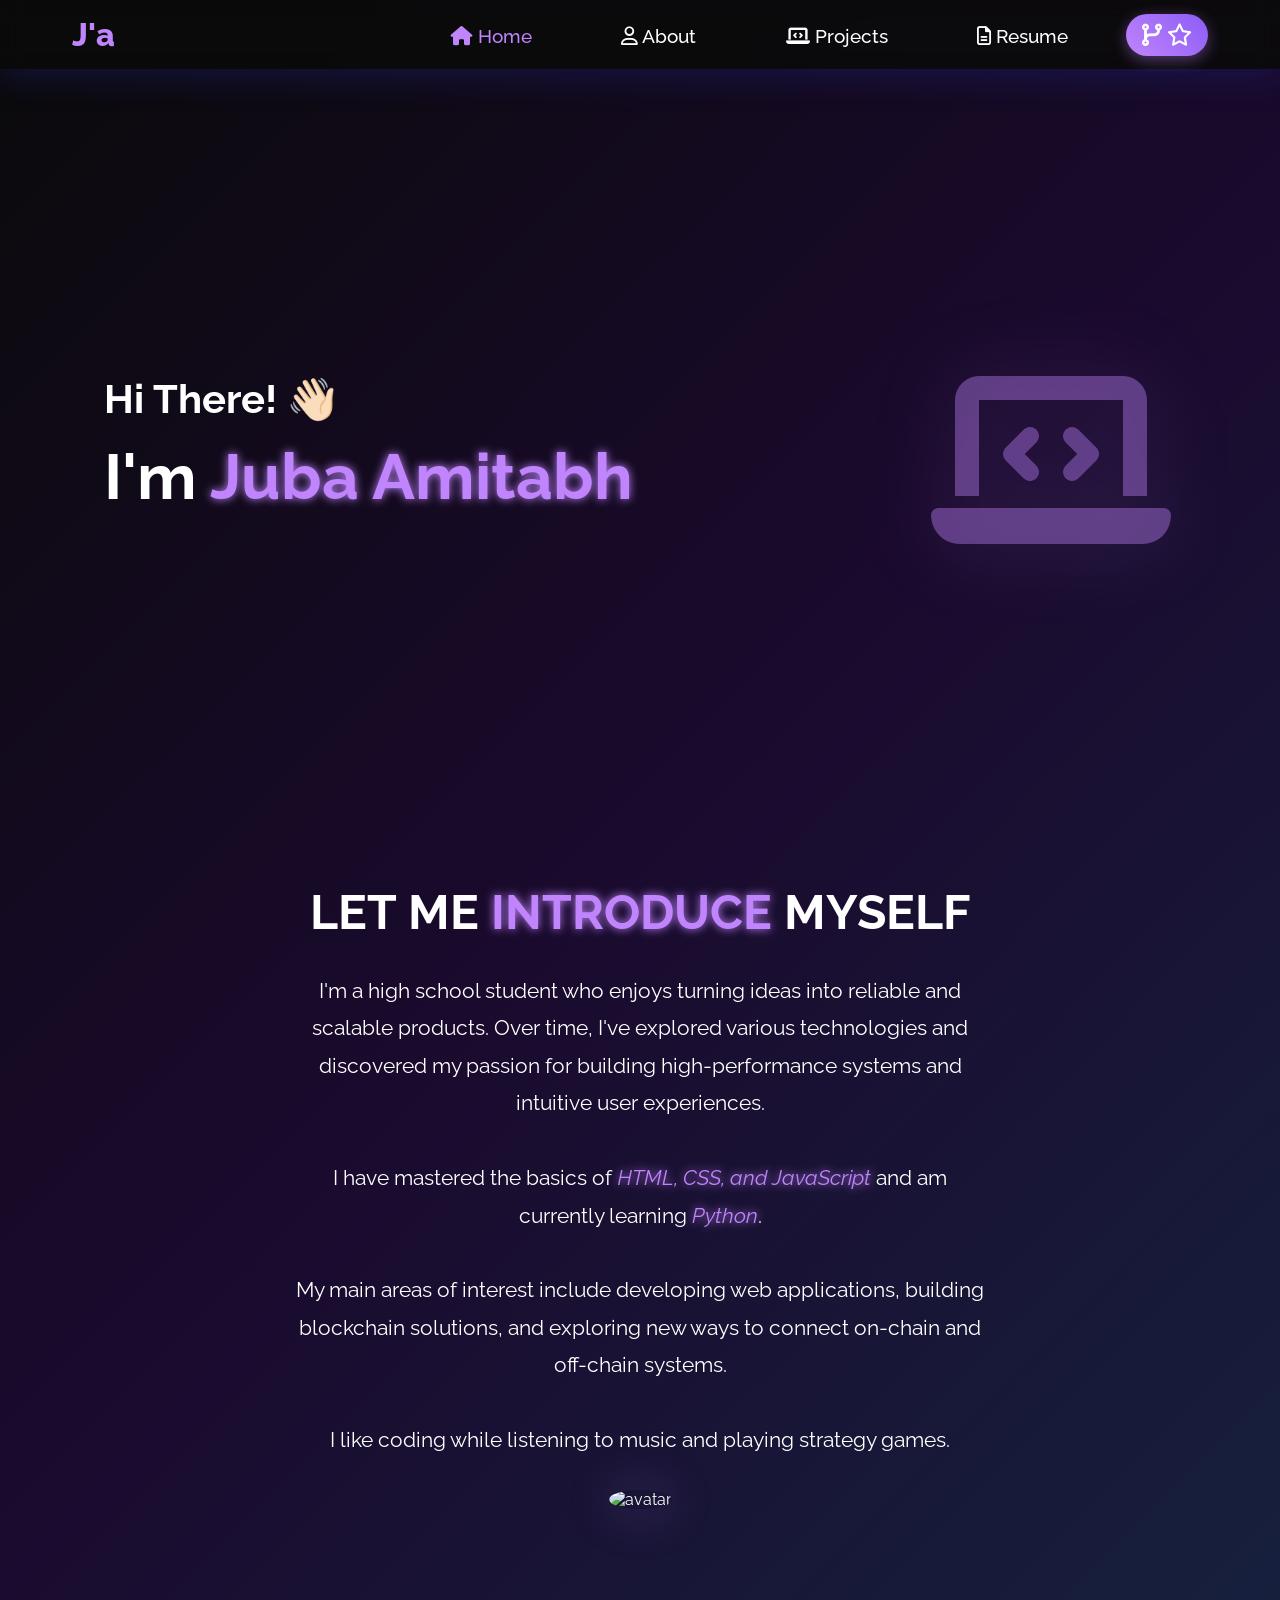
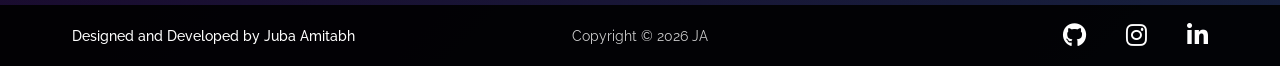
==== index.html @ d6863b4c "Update index.html" ====
<!DOCTYPE html>
<html lang="en">
<head>
    <meta charset="UTF-8">
    <meta name="viewport" content="width=device-width, initial-scale=1.0">
    <title>Juba Amitabh | Portfolio</title>
    <link href="https://fonts.googleapis.com/css2?family=Raleway:wght@400;500;600;700;800&family=Fira+Code:wght@400;500&display=swap" rel="stylesheet">
    <link rel="stylesheet" href="https://cdnjs.cloudflare.com/ajax/libs/font-awesome/6.4.0/css/all.min.css">
    <link rel="stylesheet" href="style.css">
</head>
<body>
    <div id="particles-js"></div>

    <nav id="navbar">
<div class="nav-container">
            <a href="#" class="brand" onclick="navigateTo('home')">J'a</a>
            <button class="hamburger" id="hamburger" aria-label="Toggle Menu">
                <span></span>
                <span></span>
                <span></span>
            </button>
            <ul class="nav-links">
                <li><a href="#" onclick="navigateTo('home')" class="nav-item active"><i class="fas fa-home"></i> Home</a></li>
                <li><a href="#" onclick="navigateTo('about')" class="nav-item"><i class="far fa-user"></i> About</a></li>
                <li><a href="#" onclick="navigateTo('projects')" class="nav-item"><i class="fas fa-laptop-code"></i> Projects</a></li>
                <li><a href="#" onclick="navigateTo('resume')" class="nav-item"><i class="far fa-file-alt"></i> Resume</a></li>
                <li>
                    <a href="https://github.com/jubaamitabh" target="_blank" class="fork-btn">
                        <i class="fas fa-code-branch"></i> <i class="far fa-star"></i>
                    </a>
                </li>
            </ul>
        </div>
    </nav>

    <main id="main-content">
        <section id="home" class="page-section active">
            <div class="hero-container">
                <div class="hero-text">
                    <h2 class="greeting">Hi There! <span class="wave">👋🏻</span></h2>
                    <h1 class="name">I'm <strong class="purple">Juba Amitabh</strong></h1>
                    <div class="typewriter-container">
                        <span id="typed-text" class="purple"></span>
                    </div>
                </div>
                <div class="hero-image">
                    <i class="fas fa-laptop-code"></i>
                </div>

            </div>
            <div class="intro-section">
                <div class="intro-content">
                    <div class="intro-text">
                        <h1 class="section-title">LET ME <strong class="purple">INTRODUCE</strong> MYSELF</h1>
                        <p class="intro-desc">
                            I'm a high school student who enjoys turning ideas into reliable and scalable products. Over time, I've explored various technologies and discovered my passion for building high-performance systems and intuitive user experiences.
                            <br><br>I have mastered the basics of<i class="purple"> HTML, CSS, and JavaScript </i>and am currently learning<i class="purple"> Python</i>.
                            <br><br>My main areas of interest include developing web applications, building blockchain solutions, and exploring new ways to connect on-chain and off-chain systems.
                            <br><br>I like coding while listening to music and playing strategy games.
                        </p>
                    </div>
                    <div class="intro-avatar">
                        <img src="https://i.pinimg.com/736x/cb/42/a0/cb42a0d246b02689eb30931e94da76fc.jpg" alt="avatar">
                    </div>
                </div>
            </div>
        </section>

        <section id="about" class="page-section" style="display: none;">
            <div class="container">
                <div class="about-header center">
                    <div class="about-desc">
                        <h1 class="section-title center large-title">Know Who <strong class="purple">I'm</strong></h1>
                        <p class="large-text">Hi everyone! I’m <span class="purple">Juba Amitabh</span> from <span class="purple">Pontianak, Indonesia</span>.</span></p>
                        <p class="large-text">I'm currently studying at <span class="purple">Saint Paul High School</span>, <span class="purple">Pontianak</span>.</span></p>
                        <p class="large-text">Outside of coding, I love engaging in activities that keep me creative and inspired:</span></p>
                        <ul class="large-list">
                            <li><i class="fas fa-arrow-right purple"></i>Playing Games</li>
                            <li><i class="fas fa-arrow-right purple"></i>Writing</li>
                            <li><i class="fas fa-arrow-right purple"></i>Traveling</li>
                        </ul>
                    </div>
                </div>
     
                <h1 class="section-title center"><strong class="purple">My Professional</strong> Skillset</h1>
                <div class="skill-grid">
                    <div class="skill-card html"><i class="fab fa-html5"></i><span>HTML</span></div>
                    <div class="skill-card css"><i class="fab fa-css3-alt"></i><span>CSS</span></div>
                    <div class="skill-card js"><i class="fab fa-js"></i><span>JavaScript</span></div>
                    <div class="skill-card python"><i class="fab fa-python"></i><span>Python</span></div>
                    <div class="skill-card react"><i class="fab fa-react"></i><span>React</span></div>
                    <div class="skill-card git"><i class="fab fa-git-alt"></i><span>Git</span></div>
                    <div class="skill-card bootstrap"><i class="fab fa-bootstrap"></i><span>Bootstrap</span></div>
                </div>

                <h1 class="section-title center"><strong class="purple">Tools</strong> I Use</h1>
                <div class="tool-grid">
                    <div class="tool-card"><i class="fab fa-windows"></i></div>
                    <div class="tool-card"><i class="fas fa-code"></i></div>
                    <div class="tool-card"><i class="fab fa-google"></i></div>
                    <div class="tool-card"><i class="fab fa-github"></i></div>
                    <div class="tool-card"><i class="fas fa-database"></i></div>
                </div>
            </div>
        </section>

        <section id="projects" class="page-section" style="display: none;">
            <div class="container">
                <h1 class="section-title center">My Personal <strong class="purple">Works</strong></h1>
                <p class="center" style="color: white; margin-bottom: 40px;">Here are some of my personal projects. Click to see more details.</p>
                <div class="project-grid">
                    <div class="project-card" onclick="openProject(1)">
                        <img src="Image1 Project.1.png" alt="E-Commerce Website">
                        <div class="project-info">
                            <h3>E-Commerce Website</h3>
                            <p>Modern e-commerce with cart, search & filters. Click to view details!</p>

                            <div class="project-btns">
                                <a href="#" class="btn-p"><i class="fab fa-github"></i></a>
                                <a href="#" class="btn-p"><i class="fas fa-external-link-alt"></i></a>
                            </div>
                        </div>
                    </div>
                    <div class="project-card" onclick="openProject(2)">
                        <img src="https://via.placeholder.com/400x250/8b5cf6/ffffff?text=Todo+App" alt="Project 2">
                        <div class="project-info">
                            <h3>None</h3>
                            <p>Blank.</p>
                            <div class="project-btns">
                                <a href="#" class="btn-p"><i class="fab fa-github"></i></a>
                                <a href="#" class="btn-p"><i class="fas fa-external-link-alt"></i></a>
                            </div>
                        </div>
                    </div>
                    <!-- 4 more project cards same pattern -->
                    <div class="project-card" onclick="openProject(3)">
                        <img src="https://via.placeholder.com/400x250/c084fc/ffffff?text=Calculator" alt="Project 3">
                        <div class="project-info">
                            <h3>None</h3>
                            <p>Blank.</p>
                            <div class="project-btns">
                                <a href="#" class="btn-p"><i class="fab fa-github"></i></a>
                                <a href="#" class="btn-p"><i class="fas fa-external-link-alt"></i></a>
                            </div>
                        </div>
                    </div>
                    <div class="project-card" onclick="openProject(4)">
                        <img src="https://via.placeholder.com/400x250/8b5cf6/ffffff?text=Weather+App" alt="Project 4">
                        <div class="project-info">
                            <h3>None</h3>
                            <p>Blank.</p>
                            <div class="project-btns">
                                <a href="#" class="btn-p"><i class="fab fa-github"></i></a>
                                <a href="#" class="btn-p"><i class="fas fa-external-link-alt"></i></a>
                            </div>
                        </div>
                    </div>
                    <div class="project-card" onclick="openProject(5)">
                        <img src="https://via.placeholder.com/400x250/c084fc/ffffff?text=Quiz+App" alt="Project 5">
                        <div class="project-info">
                            <h3>None</h3>
                            <p>Blank.</p>
                            <div class="project-btns">
                                <a href="#" class="btn-p"><i class="fab fa-github"></i></a>
                                <a href="#" class="btn-p"><i class="fas fa-external-link-alt"></i></a>
                            </div>
                        </div>
                    </div>
                    <div class="project-card" onclick="openProject(6)">
                        <img src="https://via.placeholder.com/400x250/8b5cf6/ffffff?text=Portfolio" alt="Project 6">
                        <div class="project-info">
                            <h3>None</h3>
                            <p>Blank.</p>
                            <div class="project-btns">
                                <a href="#" class="btn-p"><i class="fab fa-github"></i></a>
                                <a href="#" class="btn-p"><i class="fas fa-external-link-alt"></i></a>
                            </div>
                        </div>
                    </div>
                </div>
            </div>
        </section>

<section id="resume" class="page-section" style="display: none;">
            <div class="container">
                <h1 class="section-title center">Education</h1>
                <div class="education-timeline">
                    <div class="timeline">
                        <div class="timeline-item">
                            <div class="timeline-dot"></div>
                            <div class="timeline-content">
                                <h3>TK (2012-2014)</h3>
                                <p>Bruder Melati Kindergarten, Pontianak</p>
                            </div>
                        </div>
                        <div class="timeline-item">
                            <div class="timeline-dot"></div>
                            <div class="timeline-content">
                                <h3>SD (2014-2020)</h3>
                                <p>Bruder Melati Elementary School, Pontianak</p>
                            </div>
                        </div>
                        <div class="timeline-item">
                            <div class="timeline-dot"></div>
                            <div class="timeline-content">
                                <h3>SMP (2020-2023)</h3>
                                <p>Bruder Junior High School, Pontianak </p>
                            </div>
                        </div>
                        <div class="timeline-item active">
                            <div class="timeline-dot active"></div>
                            <div class="timeline-content">
                                <h3>SMA (2023-2026)</h3>
                                <p>Saint Paul High School, Pontianak  </p>
                            </div>
                        </div>
                        <div class="timeline-item">
                            <div class="timeline-dot"></div>
                            <div class="timeline-content">
                                <h3>KULIAH (2026-Sekarang)</h3>
                                <p>Widya Dharma University, Pontianak - Digital Business</p>
                            </div>
                        </div>
                    </div>
                </div>
                
                <h1 class="section-title center" style="margin-top: 5rem;">Experience</h1>
                <div class="education-timeline">
                    <div class="timeline">
                        <div class="timeline-item">
                            <div class="timeline-dot"></div>
                            <div class="timeline-content">
                                <h3>None</h3>
                                <p>Blank - Blank</p>
                                <p>Blank - Blank</p>
                            </div>
                        </div>
                        <div class="timeline-item">
                            <div class="timeline-dot"></div>
                            <div class="timeline-content">
                                <h3>None</h3>
                                <p>Blank - Blank</p>
                                <p>Blank - Blank</p>
                            </div>
                        </div>
                        <div class="timeline-item active">
                            <div class="timeline-dot active"></div>
                            <div class="timeline-content">
                                <h3>None</h3>
                                <p>Blank - Blank</p>
                                <p>Blank - Blank</p>
                            </div>
                        </div>
                    </div>
                </div>
            </div>
        </section>
    </main>

    <footer class="footer">
        <div class="footer-container">
            <div class="footer-left">
                <p>Designed and Developed by Juba Amitabh</p>
            </div>
            <div class="footer-center">
                <p>Copyright © 2026 JA</p>
            </div>
            <div class="footer-socials">
                <a href="https://github.com/jubaamitabh"><i class="fab fa-github"></i></a>
                <a href="https://www.instagram.com/jubaamitabh20/"><i class="fab fa-instagram"></i></a>
                <a href="https://www.linkedin.com/in/juba-amitabh/"><i class="fab fa-linkedin-in"></i></a>
            </div>
        </div>
    </footer>

    <script src="https://cdn.jsdelivr.net/npm/typed.js@2.0.12"></script>
    <script src="https://cdn.jsdelivr.net/particles.js/2.0.0/particles.min.js"></script>
    <script src="script.js"></script>
</body>
---- style.css ----
* {
  margin: 0;
  padding: 0;
  box-sizing: border-box;
}

body {
  font-family: 'Raleway', sans-serif;
  background: linear-gradient(135deg, #0a0a0a 0%, #1a0a2e 50%, #16213e 100%);
  color: white;
  overflow-x: hidden;
  position: relative;
}

.purple {
  color: #c084fc !important;
  text-shadow: 0 0 10px #c084fc;
}

#particles-js {
  position: fixed;
  top: 0;
  left: 0;
  width: 100%;
  height: 100%;
  z-index: -1;
}

/* Navbar */
#navbar {
  position: fixed;
  top: 0;
  width: 100%;
  background: rgba(10, 10, 10, 0.9);
  backdrop-filter: blur(10px);
  z-index: 1000;
  transition: all 0.3s ease;
  box-shadow: 0 8px 32px rgba(31, 38, 135, 0.37);
}

.nav-container {
  max-width: 1200px;
  margin: 0 auto;
  padding: 1rem 2rem;
  display: flex;
  justify-content: space-between;
  align-items: center;
  position: relative;
}

/* Hamburger Menu */
.hamburger {
  display: none;
  flex-direction: column;
  justify-content: space-around;
  width: 30px;
  height: 25px;
  background: transparent;
  border: none;
  cursor: pointer;
  padding: 0;
  z-index: 1001;
  transition: all 0.3s ease;
}

.hamburger span {
  width: 100%;
  height: 3px;
  background: #c084fc;
  border-radius: 10px;
  transition: all 0.3s ease;
  box-shadow: 0 0 10px #c084fc;
}

.hamburger.active span:nth-child(1) {
  transform: rotate(45deg) translate(8px, 8px);
}

.hamburger.active span:nth-child(2) {
  opacity: 0;
  transform: translateX(20px);
}

.hamburger.active span:nth-child(3) {
  transform: rotate(-45deg) translate(7px, -7px);
}

.hamburger:hover {
  transform: scale(1.1);
}

.brand {
  font-size: 2rem;
  font-weight: 800;
  color: #c084fc;
  text-decoration: none;
  transition: all 0.3s ease;
}

.brand:hover {
  text-shadow: 0 0 20px #c084fc;
  transform: scale(1.05);
}

.nav-links {
  display: flex;
  list-style: none;
  gap: clamp(1rem, 2vw, 2rem);
  align-items: center;
}

.nav-item {
  color: white;
  text-decoration: none;
  font-weight: 500;
  transition: all 0.3s ease;
  position: relative;
}

.nav-item:hover, .nav-item.active {
  color: #c084fc;
}

.nav-item::after {
  content: '';
  position: absolute;
  bottom: -5px;
  left: 0;
  width: 0;
  height: 2px;
  background: linear-gradient(90deg, #c084fc, #8b5cf6);
  transition: width 0.3s ease;
}

.nav-item:hover::after {
  width: 100%;
}

.fork-btn {
  background: linear-gradient(45deg, #c084fc, #8b5cf6);
  color: white;
  padding: 0.5rem 1rem;
  border-radius: 50px;
  text-decoration: none;
  font-weight: 600;
  transition: all 0.3s ease;
  box-shadow: 0 4px 15px rgba(192, 132, 252, 0.4);
}

.fork-btn:hover {
  transform: translateY(-2px) scale(1.05);
  box-shadow: 0 8px 25px rgba(192, 132, 252, 0.6);
}

/* Main Content */
.page-section {
  min-height: 100vh;
  padding: 100px 1.5rem 2rem;
  display: none;
}

.page-section.active {
  display: block;
}

.container {
  max-width: 1200px;
  margin: 0 auto;
}

.center {
  text-align: center;
}

/* Hero Home */
.hero-container {
  display: flex;
  align-items: center;
  justify-content: center;
  gap: clamp(2rem, 5vw, 4rem);
  min-height: 80vh;
  padding: 0 clamp(1rem, 5vw, 10%);
  max-width: 1200px;
  margin: 0 auto;
}

.hero-text {
  flex: 1;
}

.hero-image {
  flex: 0 0 250px;
  text-align: center;
}

.hero-image i {
  font-size: 12rem;
  color: rgba(192, 132, 252, 0.4);
  filter: drop-shadow(0 0 40px currentColor);
  animation: float 3s ease-in-out infinite, glow 2s ease-in-out infinite alternate;
}

@keyframes glow {
  from { filter: drop-shadow(0 0 20px #c084fc); }
  to { filter: drop-shadow(0 0 60px #c084fc); }
}

.hero-text h2 {
  font-size: clamp(1.8rem, 5vw, 2.5rem);
  margin-bottom: 1rem;
  animation: fadeInUp 1s ease;
}

.wave {
  animation: wave 1.5s cubic-bezier(0.68, -0.55, 0.265, 1.55) infinite;
  display: inline-block;
  transform-origin: 70% 70%;
}

@keyframes wave {
  0%, 100% { transform: rotate(0deg); }
  10% { transform: rotate(12deg); }
  20% { transform: rotate(-6deg); }
  30% { transform: rotate(10deg); }
  40% { transform: rotate(-3deg); }
  50% { transform: rotate(8deg); }
  60% { transform: rotate(0deg); }
}

.name {
  font-size: clamp(2.5rem, 8vw, 4rem);
  margin-bottom: 2rem;
  animation: fadeInUp 1s ease 0.2s both;
}

.typewriter-container {
  font-size: clamp(1.2rem, 4vw, 1.5rem);
  margin-bottom: 2rem;
  animation: fadeInUp 1s ease 0.4s both;
}

@keyframes float {
  0%, 100% { transform: translateY(0px); }
  50% { transform: translateY(-20px); }
}

/* Intro */
.intro-section {
  width: 100%;
  padding: 4rem 0;
  text-align: center;
}

.intro-content {
  max-width: 800px;
  margin: 0 auto;
  display: block;
}

.section-title {
  font-size: clamp(2rem, 6vw, 3rem);
  margin-bottom: 2rem;
  animation: fadeIn 1s ease;
}

.intro-desc {
  font-size: 1.3rem;
  line-height: 1.8;
  margin: 0 auto 2rem;
  max-width: 700px;
}

.intro-avatar img {
  width: 300px;
  border-radius: 50%;
  box-shadow: 0 0 50px rgba(192, 132, 252, 0.3);
}

/* About */
.about-header {
  text-align: center;
  margin-bottom: 5rem;
}

.large-title {
  font-size: 4rem !important;
  margin-bottom: 2rem;
}

.large-text {
  font-size: 1.6rem !important;
  line-height: 1.6;
  margin-bottom: 1.5rem;
  text-align: left;
}

.large-list {
  list-style: none;
  padding: 0;
  margin: 2rem 0;
}

.large-list li {
  font-size: 1.5rem !important;
  margin: 1.2rem 0;
  display: flex;
  align-items: center;
  gap: 1.5rem;
}

.large-list li i {
  margin-right: 0;
  flex-shrink: 0;
}

.large-list li i {
  margin-right: 1.5rem;
  min-width: 1.5rem;
  flex-shrink: 0;
}

.quote {
  font-style: italic;
  font-size: 1.8rem;
  color: #c084fc;
  border-left: 4px solid #c084fc;
  padding-left: 2rem;
  margin: 3rem auto;
  max-width: 700px;
  opacity: 0.9;
  position: relative;
}

.quote i {
  font-size: 2rem;
  margin: 0 1rem;
  opacity: 0.7;
}

.about-desc {
  flex: 1;
}

.about-img img {
  width: 350px;
  border-radius: 20px;
  box-shadow: 0 20px 40px rgba(0,0,0,0.5);
}

/* Skills & Tools */
.skill-grid, .tool-grid {
  display: grid;
  grid-template-columns: repeat(auto-fit, minmax(140px, 1fr));
  gap: clamp(1.5rem, 3vw, 2rem);
  margin: 4rem 0;
}

.skill-card, .tool-card {
  background: rgba(255, 255, 255, 0.05);
  backdrop-filter: blur(10px);
  border: 1px solid rgba(192, 132, 252, 0.2);
  border-radius: 20px;
  padding: 2rem 1rem;
  text-align: center;
  transition: all 0.4s cubic-bezier(0.175, 0.885, 0.32, 1.275);
  cursor: pointer;
  position: relative;
  overflow: hidden;
}

.skill-card::before, .tool-card::before {
  content: '';
  position: absolute;
  top: 0;
  left: -100%;
  width: 100%;
  height: 100%;
  background: linear-gradient(90deg, transparent, rgba(192, 132, 252, 0.2), transparent);
  transition: left 0.5s;
}

.skill-card:hover::before, .tool-card:hover::before {
  left: 100%;
}

.skill-card:hover, .tool-card:hover {
  transform: translateY(-10px) rotateX(10deg) rotateY(10deg) scale(1.05);
  box-shadow: 0 25px 50px rgba(192, 132, 252, 0.4);
  border-color: #c084fc;
}

.skill-card i, .tool-card i {
  font-size: 3rem;
  color: #c084fc;
  display: block;
  margin-bottom: 0.5rem;
  transition: all 0.3s ease;
}

.skill-card:hover i {
  transform: rotate(360deg) scale(1.2);
  text-shadow: 0 0 20px #c084fc;
}

.skill-card span {
  font-size: 1rem;
  font-weight: 600;
  color: white;
}

.tool-grid {
  grid-template-columns: repeat(auto-fit, minmax(120px, 1fr));
}

/* Projects */
.project-grid {
  display: grid;
  grid-template-columns: repeat(auto-fit, minmax(320px, 1fr));
  gap: clamp(1.5rem, 3vw, 2rem);
  margin-top: 3rem;
}

.project-card {
  background: rgba(255, 255, 255, 0.05);
  backdrop-filter: blur(10px);
  border-radius: 20px;
  overflow: hidden;
  cursor: pointer;
  transition: all 0.4s ease;
  border: 1px solid rgba(192, 132, 252, 0.2);
  position: relative;
}

.project-card::before {
  content: '';
  position: absolute;
  top: 0;
  left: 0;
  right: 0;
  bottom: 0;
  background: linear-gradient(45deg, rgba(192,132,252,0.1), rgba(139,92,246,0.1));
  opacity: 0;
  transition: opacity 0.3s ease;
  z-index: 1;
}

.project-card:hover::before {
  opacity: 1;
}

.project-card:hover {
  transform: translateY(-15px) rotateX(5deg);
  box-shadow: 0 30px 60px rgba(192, 132, 252, 0.5);
}

.project-card img {
  width: 100%;
  height: 250px;
  object-fit: cover;
  transition: transform 0.4s ease;
}

.project-card:hover img {
  transform: scale(1.1);
}

.project-info {
  padding: 1.5rem;
  position: relative;
  z-index: 2;
}

.project-info h3 {
  margin-bottom: 0.5rem;
  color: #c084fc;
}

.project-btns {
  display: flex;
  gap: 1rem;
  margin-top: 1rem;
}

.btn-p {
  background: linear-gradient(45deg, #c084fc, #8b5cf6);
  color: white;
  padding: 0.5rem 1rem;
  border-radius: 25px;
  text-decoration: none;
  font-size: 0.9rem;
  transition: all 0.3s ease;
  width: 40px;
  height: 40px;
  display: flex;
  align-items: center;
  justify-content: center;
}

.btn-p:hover {
  transform: translateY(-3px) scale(1.1);
  box-shadow: 0 5px 15px rgba(192, 132, 252, 0.6);
}

/* Timeline */
.education-timeline {
  padding: 4rem 0;
  max-width: 1000px;
  margin: 0 auto;
}

.timeline {
  position: relative;
  max-width: 800px;
  margin: 0 auto;
}

.timeline::before {
  content: '';
  position: absolute;
  left: 50%;
  transform: translateX(-50%);
  width: 4px;
  height: 100%;
  background: linear-gradient(to bottom, #c084fc, #8b5cf6);
  border-radius: 2px;
}

.timeline-item {
  margin-bottom: 3rem;
  position: relative;
}

.timeline-item:nth-child(even) .timeline-content {
  margin-left: 0;
  padding-left: 0;
  padding-right: 3rem;
  text-align: right;
}

.timeline-item:nth-child(odd) .timeline-content {
  margin-right: 0;
  padding-left: 3rem;
  padding-right: 0;
}

.timeline-dot {
  width: 20px;
  height: 20px;
  border-radius: 50%;
  background: rgba(192, 132, 252, 0.3);
  position: absolute;
  left: 50%;
  transform: translateX(-50%);
  z-index: 1;
  transition: all 0.3s ease;
  box-shadow: 0 0 0 4px rgba(192, 132, 252, 0.2);
}

.timeline-dot.active {
  background: #c084fc;
  box-shadow: 0 0 0 4px rgba(192, 132, 252, 0.6);
  animation: pulse-dot 2s infinite;
}

@keyframes pulse-dot {
  0% { box-shadow: 0 0 0 0 rgba(192,132,252,0.7); }
  70% { box-shadow: 0 0 0 10px rgba(192,132,252,0); }
  100% { box-shadow: 0 0 0 0 rgba(192,132,252,0); }
}

.timeline-content {
  background: rgba(255,255,255,0.05);
  backdrop-filter: blur(10px);
  padding: 1.5rem 2rem;
  border-radius: 15px;
  border-left: 4px solid #c084fc;
  position: relative;
  transition: all 0.3s ease;
}

.timeline-content h3 {
  color: #c084fc;
  margin-bottom: 0.5rem;
  font-size: 1.3rem;
}

.timeline-content p {
  margin: 0;
  opacity: 0.9;
}

.timeline-item:hover .timeline-content {
  transform: translateY(-5px);
  box-shadow: 0 10px 30px rgba(192,132,252,0.3);
}

/* Footer */
.footer {
  background: rgba(0,0,0,0.9);
  padding: 1rem 2rem;
  font-size: 0.9rem;
}

.footer-container {
  max-width: 1200px;
  margin: 0 auto;
  display: flex;
  justify-content: space-between;
  align-items: center;
  width: 100%;
  padding: 0 2rem;
}

.footer-left {
  margin-right: auto;
  font-weight: 500;
}

.footer-center {
  position: absolute;
  left: 50%;
  transform: translateX(-50%);
  opacity: 0.8;
}

.footer-socials {
  margin-left: auto;
  display: flex;
  gap: 2.5rem;
}

@media (max-width: 768px) {
  .footer-container {
    flex-direction: column;
    gap: 0.5rem;
    text-align: center;
    padding: 0 1rem;
  }
  
  .footer-center {
    position: static;
    transform: none;
  }
}

.footer-socials a {
  color: white;
  font-size: 1.5rem;
  transition: all 0.3s ease;
}

.footer-socials a:hover {
  color: #c084fc;
  transform: translateY(-5px) rotate(360deg);
}

/* Animations */
@keyframes fadeIn {
  from { opacity: 0; transform: translateY(30px); }
  to { opacity: 1; transform: translateY(0); }
}

@keyframes fadeInUp {
  from { opacity: 0; transform: translateY(50px); }
  to { opacity: 1; transform: translateY(0); }
}

.fade-in {
  animation: fadeIn 1s ease forwards;
}

.animate-on-scroll {
  opacity: 0;
  transform: translateY(50px);
  transition: all 0.8s ease;
}

.animate-on-scroll.animated {
  opacity: 1;
  transform: translateY(0);
}

/* Comprehensive Responsive Design - Mobile First */
/* Hamburger only visible on mobile */
.hamburger {
  display: none;
}

.brand {
  font-size: clamp(1.5rem, 6vw, 2rem);
}

/* Mobile Menu Overlay */
.nav-links.active {
  display: flex !important;
  position: fixed;
  top: 0;
  left: 0;
  width: 100%;
  height: 100vh;
  background: rgba(10, 10, 10, 0.98);
  backdrop-filter: blur(20px);
  flex-direction: column;
  justify-content: center;
  align-items: center;
  gap: 2rem;
  z-index: 999;
  transform: translateX(0);
  animation: slideIn 0.4s ease;
}

@keyframes slideIn {
  from { transform: translateX(-100%); opacity: 0; }
  to { transform: translateX(0); opacity: 1; }
}

.nav-links li {
  font-size: clamp(1.2rem, 4vw, 1.4rem);
}

.nav-item {
  padding: 1rem 2rem;
  border-radius: 15px;
  transition: all 0.3s ease;
  font-size: clamp(1.1rem, 3vw, 1.2rem);
}

.nav-item:hover {
  background: rgba(192, 132, 252, 0.2);
  transform: scale(1.05);
}

/* Small phones */
@media (max-width: 480px) {
  .page-section {
    padding-top: 90px;
  }
  
  .intro-avatar img {
    width: 220px;
  }
}

/* Tablets */
@media (max-width: 768px) {
  .nav-container {
    padding: 0.8rem 1.5rem;
  }
  
  .hamburger {
    display: flex;
  }
  
  .nav-links {
    display: none;
  }
  
  .fork-btn {
    padding: 0.4rem 0.8rem;
    font-size: 0.9rem;
  }
  
  .hero-container {
    flex-direction: column;
    gap: 1.5rem;
  }
  
  .hero-image i {
    font-size: clamp(8rem, 25vw, 10rem);
  }
  
  .project-grid {
    grid-template-columns: 1fr;
  }
  
  .skill-grid {
    grid-template-columns: repeat(2, 1fr);
  }
  
  .tool-grid {
    grid-template-columns: repeat(2, 1fr);
  }
  
  /* Mobile Timeline - Single column */
  .timeline {
    padding-left: 50px;
  }
  
  .timeline::before {
    left: 20px;
  }
  
  .timeline-item:nth-child(even) .timeline-content,
  .timeline-item:nth-child(odd) .timeline-content {
    margin-left: 0 !important;
    padding: 1.5rem 2rem !important;
    text-align: left !important;
    border-left: 4px solid #c084fc !important;
    margin-left: 60px !important;
  }
  
  .timeline-dot {
    left: 20px;
  }
}

/* Medium screens */
@media (min-width: 769px) and (max-width: 1024px) {
  .project-grid {
    grid-template-columns: repeat(2, 1fr);
  }
  
  .skill-grid {
    grid-template-columns: repeat(3, 1fr);
  }
}

/* Large desktop */
@media (min-width: 1200px) {
  .container {
    padding: 0 2rem;
  }
}
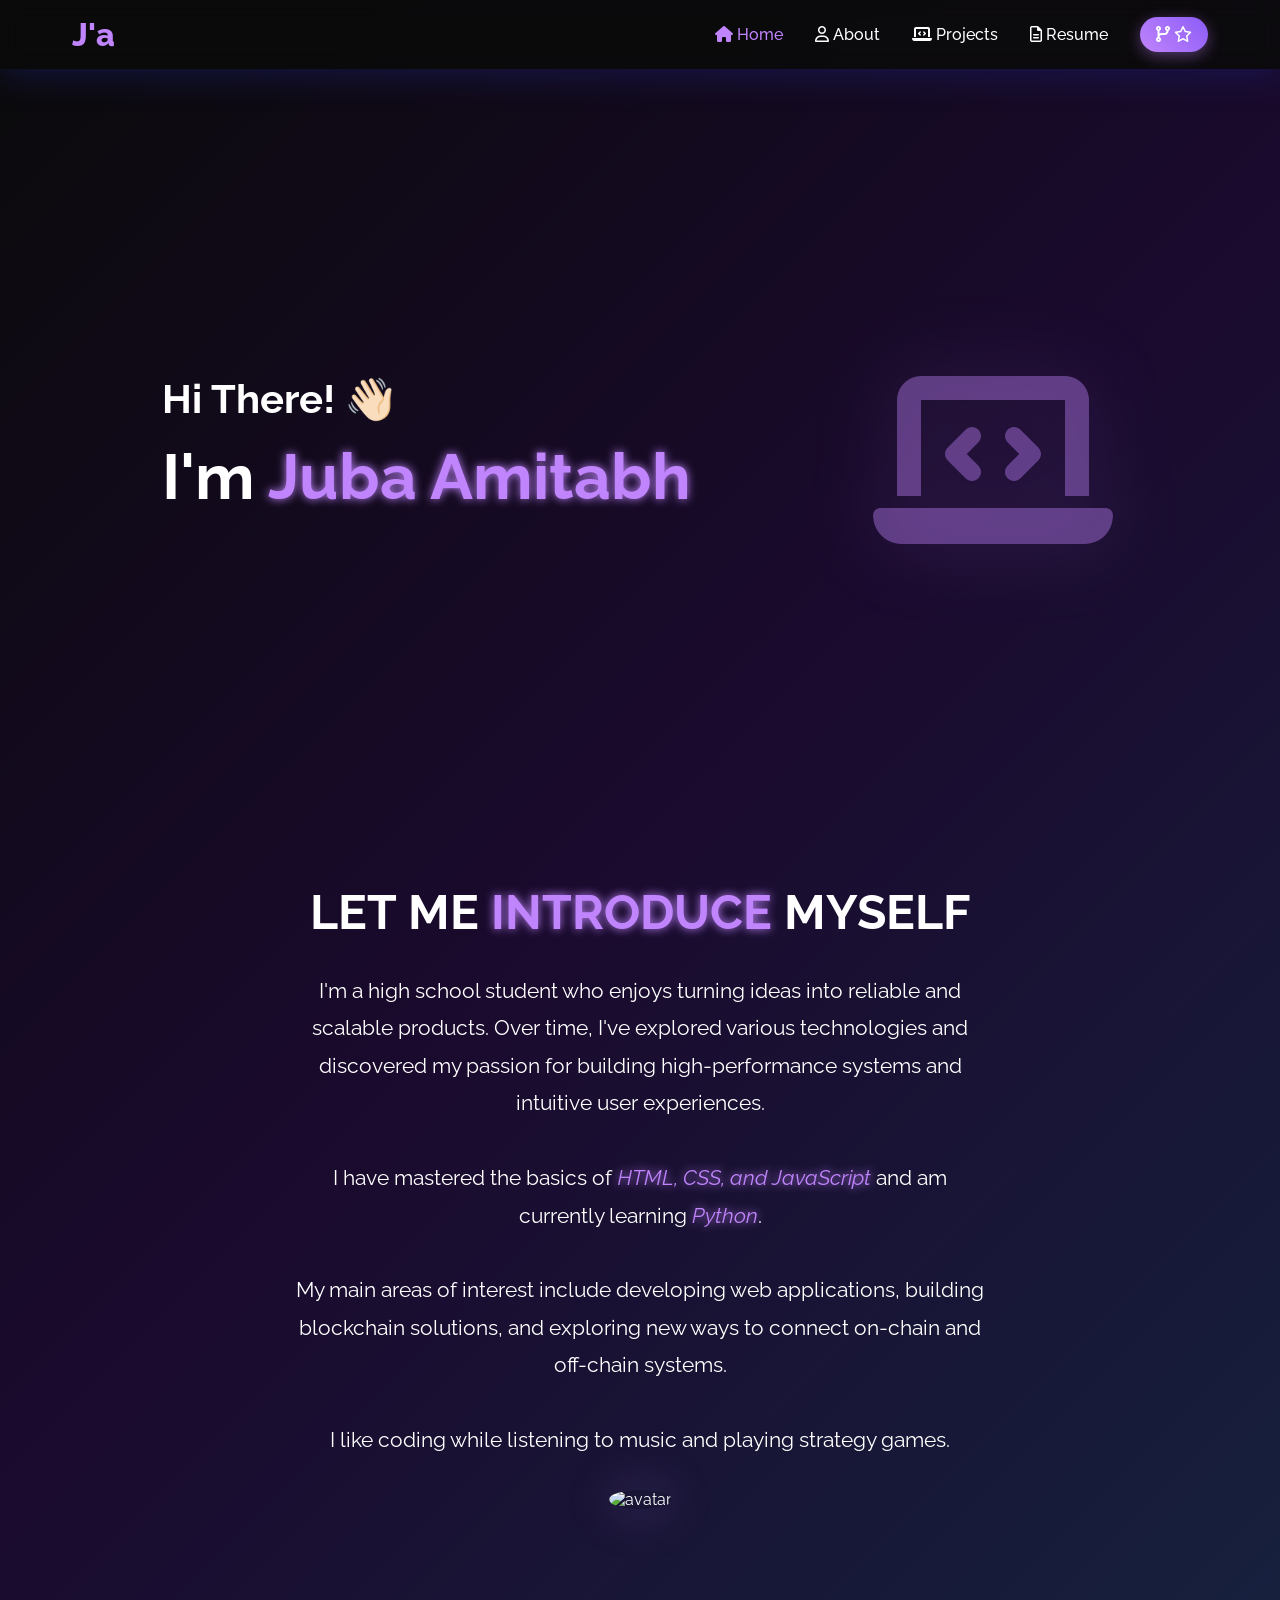
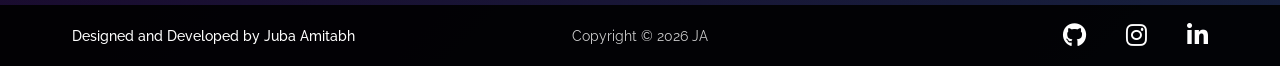
==== commit 3e6ea37f: "feat: add responsive mobile hamburger navbar - Hamburger menu button with X animation - Off-canvas s" ====
--- a/index.html
+++ b/index.html
@@ -12,13 +12,13 @@
     <div id="particles-js"></div>
 
     <nav id="navbar">
-<div class="nav-container">
+        <div class="nav-container">
             <a href="#" class="brand" onclick="navigateTo('home')">J'a</a>
-            <button class="hamburger" id="hamburger" aria-label="Toggle Menu">
+            <div class="hamburger">
                 <span></span>
                 <span></span>
                 <span></span>
-            </button>
+            </div>
             <ul class="nav-links">
                 <li><a href="#" onclick="navigateTo('home')" class="nav-item active"><i class="fas fa-home"></i> Home</a></li>
                 <li><a href="#" onclick="navigateTo('about')" class="nav-item"><i class="far fa-user"></i> About</a></li>
@@ -30,6 +30,7 @@
                     </a>
                 </li>
             </ul>
+            <div class="nav-overlay" onclick="toggleMobileMenu()"></div>
         </div>
     </nav>
 
--- a/style.css
+++ b/style.css
@@ -45,48 +45,6 @@
   display: flex;
   justify-content: space-between;
   align-items: center;
-  position: relative;
-}
-
-/* Hamburger Menu */
-.hamburger {
-  display: none;
-  flex-direction: column;
-  justify-content: space-around;
-  width: 30px;
-  height: 25px;
-  background: transparent;
-  border: none;
-  cursor: pointer;
-  padding: 0;
-  z-index: 1001;
-  transition: all 0.3s ease;
-}
-
-.hamburger span {
-  width: 100%;
-  height: 3px;
-  background: #c084fc;
-  border-radius: 10px;
-  transition: all 0.3s ease;
-  box-shadow: 0 0 10px #c084fc;
-}
-
-.hamburger.active span:nth-child(1) {
-  transform: rotate(45deg) translate(8px, 8px);
-}
-
-.hamburger.active span:nth-child(2) {
-  opacity: 0;
-  transform: translateX(20px);
-}
-
-.hamburger.active span:nth-child(3) {
-  transform: rotate(-45deg) translate(7px, -7px);
-}
-
-.hamburger:hover {
-  transform: scale(1.1);
 }
 
 .brand {
@@ -102,10 +60,59 @@
   transform: scale(1.05);
 }
 
+.hamburger {
+  display: none;
+  flex-direction: column;
+  cursor: pointer;
+  gap: 4px;
+  padding: 5px;
+  z-index: 1001;
+}
+
+.hamburger span {
+  width: 25px;
+  height: 3px;
+  background: #c084fc;
+  border-radius: 3px;
+  transition: 0.3s;
+  transform-origin: center;
+}
+
+.hamburger.active span:nth-child(1) {
+  transform: rotate(45deg) translate(6px, 6px);
+}
+
+.hamburger.active span:nth-child(2) {
+  opacity: 0;
+}
+
+.hamburger.active span:nth-child(3) {
+  transform: rotate(-45deg) translate(6px, -6px);
+}
+
+.nav-overlay {
+  position: fixed;
+  top: 0;
+  left: 0;
+  width: 100%;
+  height: 100%;
+  background: rgba(0,0,0,0.5);
+  opacity: 0;
+  visibility: hidden;
+  transition: all 0.3s ease;
+  z-index: 999;
+}
+
+.nav-overlay.active {
+  opacity: 1;
+  visibility: visible;
+}
+
 .nav-links {
+  position: relative;
   display: flex;
   list-style: none;
-  gap: clamp(1rem, 2vw, 2rem);
+  gap: 2rem;
   align-items: center;
 }
 
@@ -155,7 +162,7 @@
 /* Main Content */
 .page-section {
   min-height: 100vh;
-  padding: 100px 1.5rem 2rem;
+  padding: 100px 2rem 2rem;
   display: none;
 }
 
@@ -177,15 +184,17 @@
   display: flex;
   align-items: center;
   justify-content: center;
-  gap: clamp(2rem, 5vw, 4rem);
+  gap: 4rem;
   min-height: 80vh;
-  padding: 0 clamp(1rem, 5vw, 10%);
+  flex-wrap: nowrap;
+  padding: 0 10%;
   max-width: 1200px;
   margin: 0 auto;
 }
 
 .hero-text {
   flex: 1;
+  padding-right: 3rem;
 }
 
 .hero-image {
@@ -206,7 +215,7 @@
 }
 
 .hero-text h2 {
-  font-size: clamp(1.8rem, 5vw, 2.5rem);
+  font-size: 2.5rem;
   margin-bottom: 1rem;
   animation: fadeInUp 1s ease;
 }
@@ -228,13 +237,13 @@
 }
 
 .name {
-  font-size: clamp(2.5rem, 8vw, 4rem);
+  font-size: 4rem;
   margin-bottom: 2rem;
   animation: fadeInUp 1s ease 0.2s both;
 }
 
 .typewriter-container {
-  font-size: clamp(1.2rem, 4vw, 1.5rem);
+  font-size: 1.5rem;
   margin-bottom: 2rem;
   animation: fadeInUp 1s ease 0.4s both;
 }
@@ -258,7 +267,7 @@
 }
 
 .section-title {
-  font-size: clamp(2rem, 6vw, 3rem);
+  font-size: 3rem;
   margin-bottom: 2rem;
   animation: fadeIn 1s ease;
 }
@@ -350,8 +359,8 @@
 /* Skills & Tools */
 .skill-grid, .tool-grid {
   display: grid;
-  grid-template-columns: repeat(auto-fit, minmax(140px, 1fr));
-  gap: clamp(1.5rem, 3vw, 2rem);
+  grid-template-columns: repeat(auto-fit, minmax(150px, 1fr));
+  gap: 2rem;
   margin: 4rem 0;
 }
 
@@ -415,8 +424,8 @@
 /* Projects */
 .project-grid {
   display: grid;
-  grid-template-columns: repeat(auto-fit, minmax(320px, 1fr));
-  gap: clamp(1.5rem, 3vw, 2rem);
+  grid-template-columns: repeat(auto-fit, minmax(350px, 1fr));
+  gap: 2rem;
   margin-top: 3rem;
 }
 
@@ -680,145 +689,120 @@
   transform: translateY(0);
 }
 
-/* Comprehensive Responsive Design - Mobile First */
-/* Hamburger only visible on mobile */
-.hamburger {
-  display: none;
-}
-
-.brand {
-  font-size: clamp(1.5rem, 6vw, 2rem);
-}
-
-/* Mobile Menu Overlay */
-.nav-links.active {
-  display: flex !important;
-  position: fixed;
-  top: 0;
-  left: 0;
-  width: 100%;
-  height: 100vh;
-  background: rgba(10, 10, 10, 0.98);
-  backdrop-filter: blur(20px);
-  flex-direction: column;
-  justify-content: center;
-  align-items: center;
-  gap: 2rem;
-  z-index: 999;
-  transform: translateX(0);
-  animation: slideIn 0.4s ease;
-}
-
-@keyframes slideIn {
-  from { transform: translateX(-100%); opacity: 0; }
-  to { transform: translateX(0); opacity: 1; }
-}
-
-.nav-links li {
-  font-size: clamp(1.2rem, 4vw, 1.4rem);
-}
-
-.nav-item {
-  padding: 1rem 2rem;
-  border-radius: 15px;
-  transition: all 0.3s ease;
-  font-size: clamp(1.1rem, 3vw, 1.2rem);
-}
-
-.nav-item:hover {
-  background: rgba(192, 132, 252, 0.2);
-  transform: scale(1.05);
-}
-
-/* Small phones */
-@media (max-width: 480px) {
-  .page-section {
-    padding-top: 90px;
-  }
-  
-  .intro-avatar img {
-    width: 220px;
-  }
-}
-
-/* Tablets */
+/* Responsive */
 @media (max-width: 768px) {
   .nav-container {
-    padding: 0.8rem 1.5rem;
-  }
-  
+    padding: 1rem;
+  }
+
+  .brand {
+    font-size: 1.5rem;
+  }
+
   .hamburger {
     display: flex;
   }
-  
+
   .nav-links {
-    display: none;
-  }
-  
+    position: fixed;
+    top: 0;
+    right: -100%;
+    width: 80%;
+    max-width: 350px;
+    height: 100vh;
+    background: rgba(10, 10, 10, 0.98);
+    backdrop-filter: blur(20px);
+    flex-direction: column;
+    justify-content: center;
+    align-items: center;
+    gap: 2rem;
+    padding: 2rem 0;
+    box-shadow: -5px 0 25px rgba(0,0,0,0.5);
+    transition: right 0.4s cubic-bezier(0.25, 0.46, 0.45, 0.94);
+    z-index: 1000;
+  }
+
+  .nav-links.active {
+    right: 0;
+  }
+
+  .nav-links li {
+    opacity: 0;
+    transform: translateX(20px);
+    transition: all 0.3s ease;
+  }
+
+  .nav-links.active li {
+    opacity: 1;
+    transform: translateX(0);
+  }
+
+  .nav-links li:nth-child(1) { transition-delay: 0.1s; }
+  .nav-links li:nth-child(2) { transition-delay: 0.15s; }
+  .nav-links li:nth-child(3) { transition-delay: 0.2s; }
+  .nav-links li:nth-child(4) { transition-delay: 0.25s; }
+
+  .nav-item {
+    font-size: 1.3rem;
+  }
+
   .fork-btn {
-    padding: 0.4rem 0.8rem;
-    font-size: 0.9rem;
-  }
-  
+    padding: 1rem 2rem;
+    font-size: 1.1rem;
+  }
+
+  .page-section {
+    padding-top: 80px;
+  }
+
   .hero-container {
     flex-direction: column;
-    gap: 1.5rem;
-  }
-  
+    gap: 2rem;
+    padding: 0 5%;
+  }
+
   .hero-image i {
-    font-size: clamp(8rem, 25vw, 10rem);
-  }
-  
+    font-size: 10rem;
+  }
+
+  .name {
+    font-size: 2.5rem;
+  }
+
   .project-grid {
     grid-template-columns: 1fr;
   }
-  
+
   .skill-grid {
-    grid-template-columns: repeat(2, 1fr);
-  }
-  
-  .tool-grid {
-    grid-template-columns: repeat(2, 1fr);
-  }
-  
-  /* Mobile Timeline - Single column */
-  .timeline {
-    padding-left: 50px;
-  }
-  
+    grid-template-columns: repeat(3, 1fr);
+  }
+
   .timeline::before {
     left: 20px;
   }
-  
-  .timeline-item:nth-child(even) .timeline-content,
-  .timeline-item:nth-child(odd) .timeline-content {
-    margin-left: 0 !important;
-    padding: 1.5rem 2rem !important;
-    text-align: left !important;
-    border-left: 4px solid #c084fc !important;
-    margin-left: 60px !important;
-  }
-  
+
+  .timeline-item:nth-child(even) .timeline-content {
+    margin-left: 50px;
+    padding-left: 50px;
+    padding-right: 0;
+    text-align: left;
+  }
+
   .timeline-dot {
     left: 20px;
   }
-}
-
-/* Medium screens */
-@media (min-width: 769px) and (max-width: 1024px) {
-  .project-grid {
-    grid-template-columns: repeat(2, 1fr);
-  }
-  
-  .skill-grid {
-    grid-template-columns: repeat(3, 1fr);
-  }
-}
-
-/* Large desktop */
-@media (min-width: 1200px) {
-  .container {
-    padding: 0 2rem;
-  }
-}
-
+
+  /* Safe area for mobile browsers */
+  @supports (padding: max(0px)) {
+    #navbar {
+      padding-top: env(safe-area-inset-top);
+    }
+  }
+}
+
+@media (max-width: 1024px) and (min-width: 769px) {
+  .hero-container {
+    flex-wrap: nowrap;
+  }
+}
+
